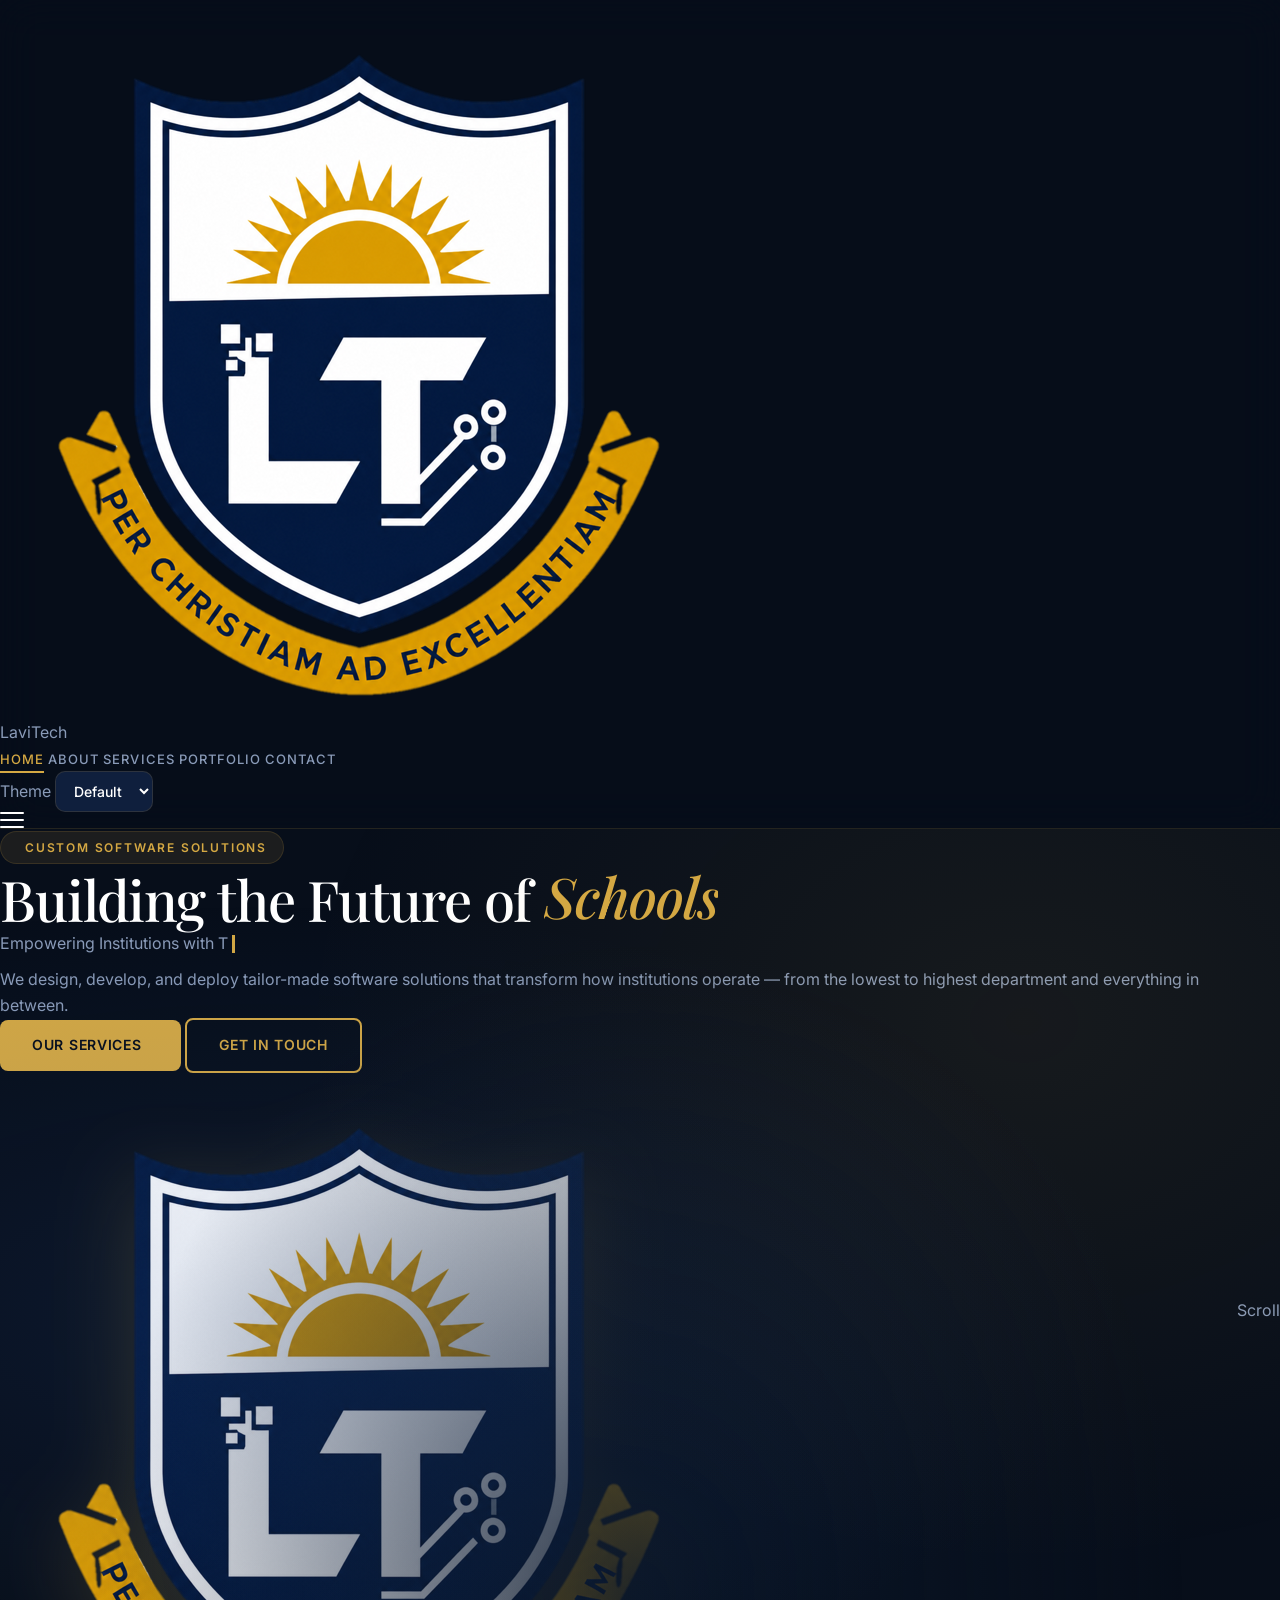
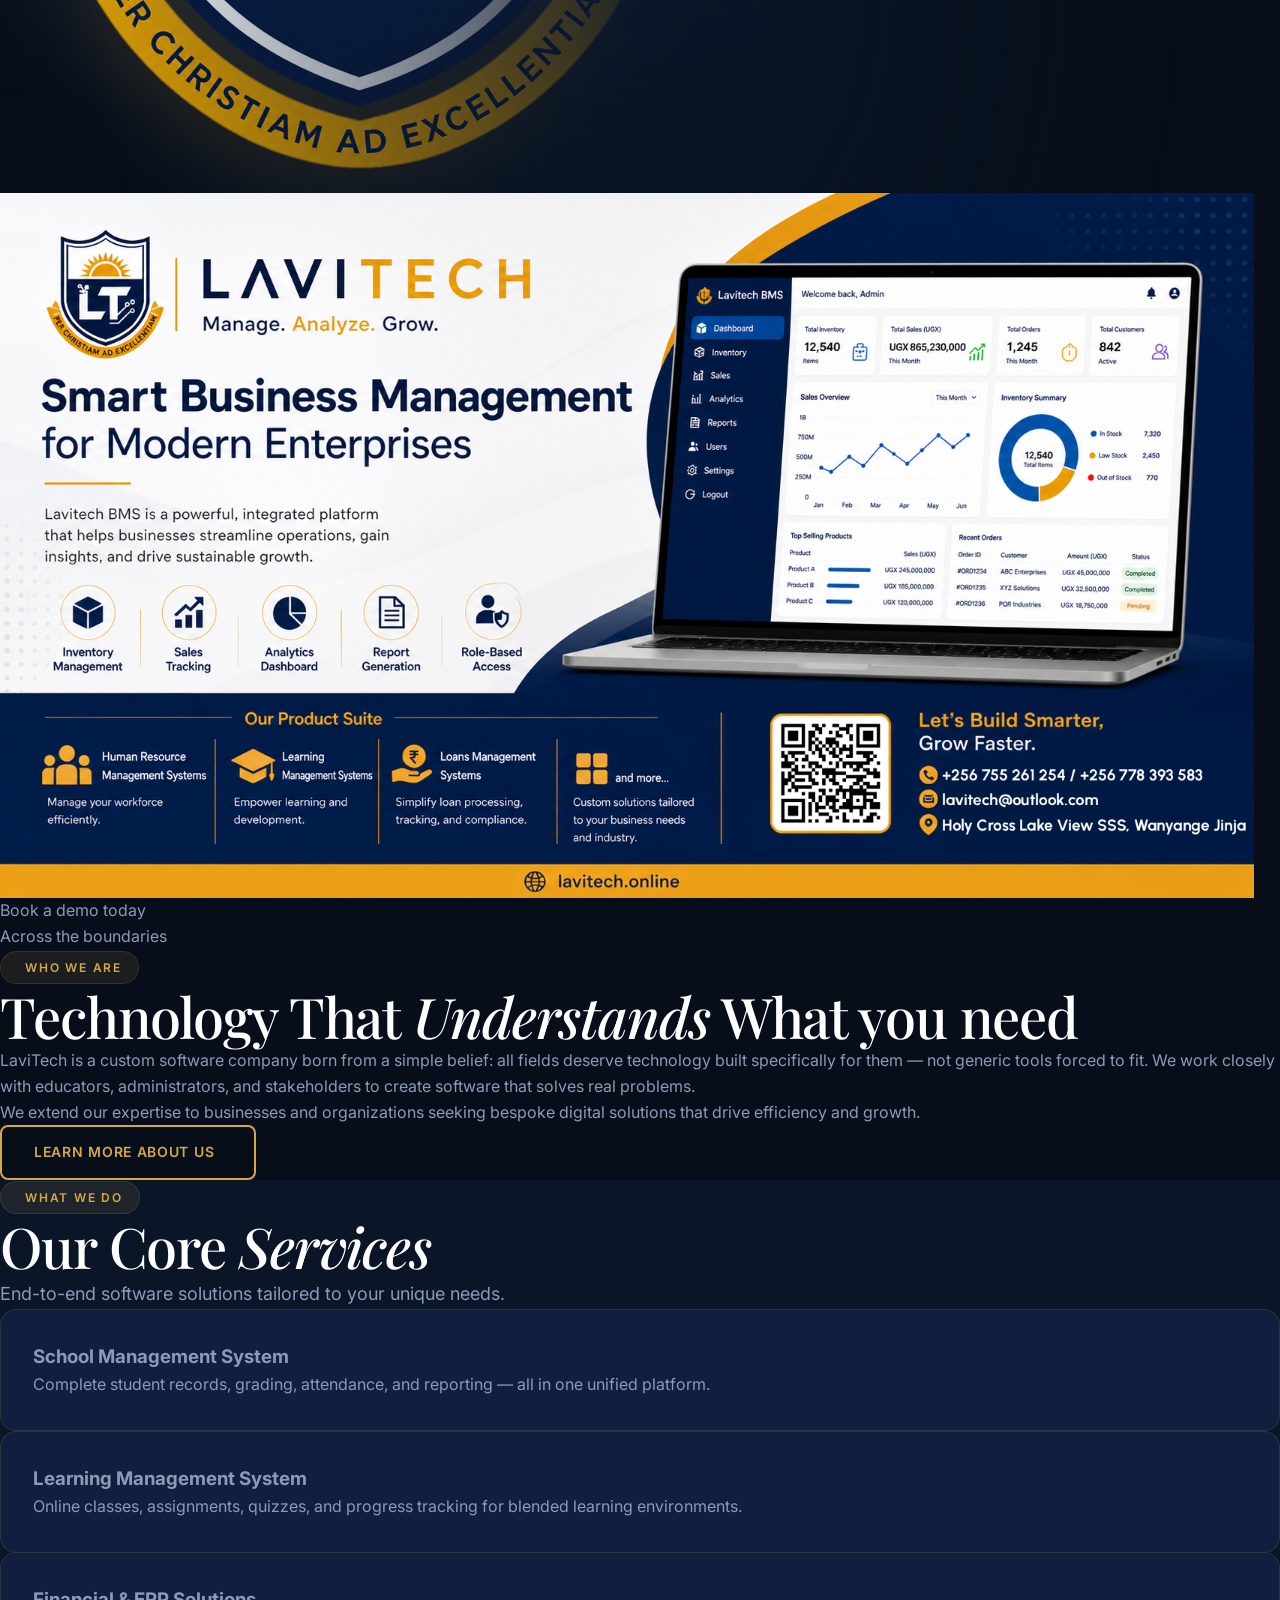
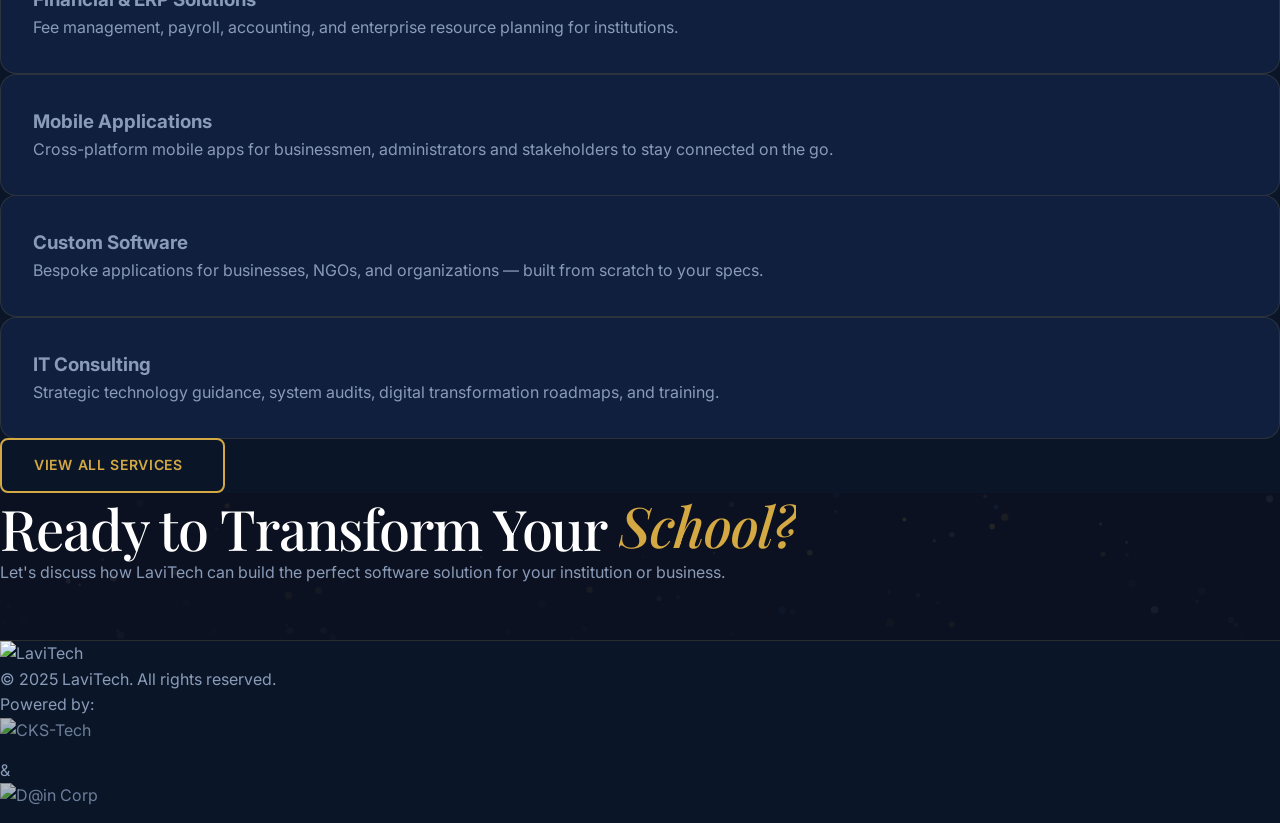
==== index.html @ 8f249d36 "Add files via upload" ====
<!DOCTYPE html>
<html lang="en">
<head>
  <meta charset="UTF-8">
  <meta name="viewport" content="width=device-width, initial-scale=1.0">
  <title>LaviTech — Custom Software for Schools & Beyond</title>
  <link rel="icon" href="res/logo.png">
  <link href="https://fonts.googleapis.com/css2?family=Inter:wght@300;400;500;600;700&family=Playfair+Display:ital,wght@0,400;0,500;0,600;1,400&display=swap" rel="stylesheet">
  <script src="https://cdn.tailwindcss.com"></script>
  <script src="https://code.iconify.design/3/3.1.0/iconify.min.js"></script>
  <!-- Link to your local stylesheet -->
  <link rel="stylesheet" href="css/style.css">

  <!-- ADDED: Styles for the 3D Word Swipe Animation -->
  <style>
    /* ... Existing User Styles ... */
    .word-box {
      display: inline-block;
      position: relative;
      height: 1.2em; 
      overflow: hidden;
      vertical-align: bottom;
      min-width: 160px; 
      text-align: left;
      transform-style: preserve-3d;
    }

    .word {
      display: inline-block;
      color: var(--accent-gold); 
      transform-origin: center bottom;
      font-style: italic;
    }

    .animate-out {
      animation: outAnim 0.6s cubic-bezier(0.4, 0, 0.2, 1) forwards;
    }

    .animate-in {
      animation: inAnim 0.6s cubic-bezier(0.4, 0, 0.2, 1) forwards;
    }

    @keyframes outAnim {
      0% { transform: rotateX(0deg) translateY(0); opacity: 1; }
      100% { transform: rotateX(90deg) translateY(-100%); opacity: 0; }
    }

    @keyframes inAnim {
      0% { transform: rotateX(-90deg) translateY(100%); opacity: 0; }
      100% { transform: rotateX(0deg) translateY(0); opacity: 1; }
    }

    /* NEW CTA Section Styles */
    .cta-section {
      position: relative;
      overflow: hidden;
      /* Deep background color to make particles pop */
      background-color: #0b1120; 
    }

    #cta-canvas {
      position: absolute;
      top: 0;
      left: 0;
      width: 100%;
      height: 100%;
      z-index: 1; /* Behind content */
      display: block;
    }

    /* Overlay to ensure text readability over particles */
    .cta-overlay {
      position: absolute;
      inset: 0;
      background: linear-gradient(to bottom, rgba(11,17,32,0.6), rgba(11,17,32,0.9));
      z-index: 2;
      pointer-events: none;
    }

    .cta-section .section-title,
    .cta-section p,
    .cta-section .btn-primary,
    .cta-section .btn-outline {
      position: relative;
      z-index: 10;
    }
  </style>
</head>
<body>

  <!-- NAVIGATION -->
  <nav class="nav-glass fixed top-0 left-0 right-0 z-50">
    <div class="max-w-7xl mx-auto px-6 h-20 flex items-center justify-between">
      <a href="index.html" class="flex items-center gap-3">
        <img src="res/logo.png" alt="LaviTech" class="h-12 w-12 object-contain">
        <span class="text-white font-semibold text-lg tracking-wide">LaviTech</span>
      </a>
      <div class="hidden md:flex items-center gap-8">
        <a href="index.html" class="nav-link">Home</a>
        <a href="about.html" class="nav-link">About</a>
        <a href="services.html" class="nav-link">Services</a>
        <a href="portfolio.html" class="nav-link">Portfolio</a>
        <a href="contact.html" class="nav-link">Contact</a>
      </div>
      <div class="hidden md:flex items-center gap-3 border-l border-[rgba(255,255,255,0.1)] pl-6">
        <label for="themeSelectorDesktop" class="text-[var(--text-secondary)] text-xs uppercase tracking-[0.24em]">Theme</label>
        <select id="themeSelectorDesktop" class="theme-selector">
          <option value="default">Default</option>
          <option value="light">Light</option>
          <option value="dark">Dark</option>
          <option value="neon">Neon</option>
        </select>
      </div>
      <div class="hamburger md:hidden">
        <span></span><span></span><span></span>
      </div>
    </div>
  </nav>
  <div id="quick-menu">
  <div class="menu-item" data-link="index.html"><span class="iconify" data-icon="lucide:home" data-width="18"></span> Home</div>
  <div class="menu-item" data-link="portfolio.html"><span class="iconify" data-icon="lucide:code" data-width="18"></span> Portfolio</div>
  <div class="menu-item" data-link="about.html"><span class="iconify" data-icon="lucide:users" data-width="18"></span> About</div>
  <div class="menu-item" data-link="contact.html"><span class="iconify" data-icon="lucide:mail" data-width="18"></span> Contact</div>
  <div class="menu-item" data-link="services.html"><span class="iconify" data-icon="lucide:wrench" data-width="18"></span> Services</div>
</div>
  <!-- MOBILE MENU -->
  <div class="mobile-menu">
    <a href="index.html" class="nav-link">Home</a>
    <a href="about.html" class="nav-link">About</a>
    <a href="services.html" class="nav-link">Services</a>
    <a href="portfolio.html" class="nav-link">Portfolio</a>
    <a href="contact.html" class="nav-link">Contact</a>
    <div class="px-6 py-4 border-t border-[rgba(255,255,255,0.1)]">
      <label class="block text-[var(--text-secondary)] text-xs uppercase tracking-[0.24em] mb-2">Theme</label>
      <select class="theme-selector">
        <option value="default">Default</option>
        <option value="light">Light</option>
        <option value="dark">Dark</option>
        <option value="neon">Neon</option>
      </select>
    </div>
  </div>

  <!-- HERO SECTION -->
  <section class="hero-section relative">
    <div class="hero-gradient"></div>
    <div class="particles-container absolute inset-0 z-[1]"></div>
    <!-- Parallax Shapes -->
    <div class="parallax-shape w-96 h-96 bg-blue-600 -top-20 -left-40" data-parallax="0.3" style="position:absolute;"></div>
    <div class="parallax-shape w-80 h-80 bg-yellow-600 bottom-10 right-0" data-parallax="-0.2" style="position:absolute;"></div>

    <div class="max-w-7xl mx-auto px-6 w-full relative z-10 pt-20">
      <div class="grid lg:grid-cols-2 gap-16 items-center">
        <!-- Text Side -->
        <div>
          <div class="section-tag mb-6 reveal">
            <span class="iconify" data-icon="lucide:sparkles" data-width="14"></span>
            Custom Software Solutions
          </div>
          
          <h1 class="section-title mb-6 reveal stagger-1">
            Building the Future of 
            <div class="word-box">
              <span id="dynamic-word" class="word">Schools</span>
            </div>
          </h1>
          
          <div class="text-xl md:text-2xl text-[var(--text-secondary)] mb-8 reveal stagger-2" style="min-height:36px;">
            <span data-typewriter="Empowering Institutions with Technology||Streamlining Administrative Processes||Innovating for Every Industry||Software That Works for You" data-speed="70" data-delete-speed="35" data-pause="2500"></span>
          </div>
          <p class="text-[var(--text-secondary)] mb-10 max-w-lg reveal stagger-3">
            We design, develop, and deploy tailor-made software solutions that transform how institutions operate — from the lowest to highest department and everything in between.
          </p>
          <div class="flex flex-wrap gap-4 reveal stagger-4">
            <a href="services.html" class="btn-primary">
              Our Services
              <span class="iconify" data-icon="lucide:arrow-right" data-width="16"></span>
            </a>
            <a href="contact.html" class="btn-outline">
              Get in Touch
            </a>
          </div>
        </div>
        <!-- 3D Logo Side -->
        <div class="flex justify-center reveal-scale stagger-3" style="perspective:1000px;">
          <img src="res/logo.png" alt="LaviTech Logo" class="logo-3d-float w-72 h-72 md:w-96 md:h-96 object-contain">
        </div>
      </div>
    </div>

    <!-- Scroll indicator -->
    <div class="absolute bottom-8 left-1/2 -translate-x-1/2 z-10 flex flex-col items-center gap-2 animate-bounce">
      <span class="text-xs text-[var(--text-muted)] uppercase tracking-widest">Scroll</span>
      <span class="iconify text-[var(--accent-gold)]" data-icon="lucide:chevron-down" data-width="20"></span>
    </div>
  </section>

  <!-- ABOUT SNIPPET -->
  <section class="py-24 md:py-32 relative overflow-hidden">
    <div class="max-w-7xl mx-auto px-6">
      <div class="grid lg:grid-cols-2 gap-16 items-center">
        <div class="reveal-left">
          <div class="relative rounded-2xl overflow-hidden">
            <img src="res/img1.png" alt="LaviTech Office" class="w-full h-80 md:h-[450px] object-cover" style="zoom: 75%;>
            <div class="absolute inset-0 bg-gradient-to-t from-[var(--bg-deep)] via-transparent to-transparent"></div>
            <div class="absolute bottom-6 left-6 right-6">
              <div class="flex items-center gap-4">
                <div class="w-12 h-12 rounded-full bg-[var(--accent-gold)] flex items-center justify-center">
                  <span class="iconify text-[var(--bg-deep)]" data-icon="lucide:play" data-width="20"></span>
                </div>
                <div>
                  <p class="text-white font-medium text-sm">Book a demo today</p>
                  <p class="text-[var(--text-muted)] text-xs">Across the boundaries</p>
                </div>
              </div>
            </div>
          </div>
        </div>
        <div class="reveal-right">
          <div class="section-tag mb-4">
            <span class="iconify" data-icon="lucide:info" data-width="14"></span>
            Who We Are
          </div>
          <h2 class="section-title mb-6">Technology That <span class="text-[var(--accent-gold)]" style="font-style:italic;">Understands</span> What you need</h2>
          <p class="text-[var(--text-secondary)] mb-6 leading-relaxed">
            LaviTech is a custom software company born from a simple belief: all fields deserve technology built specifically for them — not generic tools forced to fit. We work closely with educators, administrators, and stakeholders to create software that solves real problems.
          </p>
          <p class="text-[var(--text-secondary)] mb-8 leading-relaxed">
            We extend our expertise to businesses and organizations seeking bespoke digital solutions that drive efficiency and growth.
          </p>
          <a href="about.html" class="btn-outline text-sm">
            Learn More About Us
            <span class="iconify" data-icon="lucide:arrow-right" data-width="14"></span>
          </a>
        </div>
      </div>
    </div>
  </section>

  <!-- SERVICES OVERVIEW -->
  <section class="py-24 md:py-32 relative" style="background: var(--bg-primary);">
    <div class="max-w-7xl mx-auto px-6">
      <div class="text-center mb-16">
        <div class="section-tag mx-auto mb-4 reveal">
          <span class="iconify" data-icon="lucide:layers" data-width="14"></span>
          What We Do
        </div>
        <h2 class="section-title mb-4 reveal stagger-1">Our Core <span class="text-[var(--accent-gold)]" style="font-style:italic;">Services</span></h2>
        <p class="section-subtitle mx-auto reveal stagger-2">End-to-end software solutions tailored to your unique needs.</p>
      </div>

      <div class="grid md:grid-cols-2 lg:grid-cols-3 gap-6">
        <!-- Service 1 -->
        <div class="tilt-card card-base reveal stagger-1">
          <div class="tilt-inner">
            <div class="w-14 h-14 rounded-xl bg-[rgba(212,168,67,0.1)] flex items-center justify-center mb-5">
              <span class="iconify text-[var(--accent-gold)]" data-icon="lucide:school" data-width="28"></span>
            </div>
            <h3 class="text-white text-xl font-medium mb-3">School Management System</h3>
            <p class="text-sm text-[var(--text-secondary)] leading-relaxed">Complete student records, grading, attendance, and reporting — all in one unified platform.</p>
          </div>
        </div>
        <!-- Service 2 -->
        <div class="tilt-card card-base reveal stagger-2">
          <div class="tilt-inner">
            <div class="w-14 h-14 rounded-xl bg-[rgba(42,82,152,0.2)] flex items-center justify-center mb-5">
              <span class="iconify text-[var(--accent-blue-light)]" data-icon="lucide:book-open" data-width="28"></span>
            </div>
            <h3 class="text-white text-xl font-medium mb-3">Learning Management System</h3>
            <p class="text-sm text-[var(--text-secondary)] leading-relaxed">Online classes, assignments, quizzes, and progress tracking for blended learning environments.</p>
          </div>
        </div>
        <!-- Service 3 -->
        <div class="tilt-card card-base reveal stagger-3">
          <div class="tilt-inner">
            <div class="w-14 h-14 rounded-xl bg-[rgba(212,168,67,0.1)] flex items-center justify-center mb-5">
              <span class="iconify text-[var(--accent-gold)]" data-icon="lucide:wallet" data-width="28"></span>
            </div>
            <h3 class="text-white text-xl font-medium mb-3">Financial & ERP Solutions</h3>
            <p class="text-sm text-[var(--text-secondary)] leading-relaxed">Fee management, payroll, accounting, and enterprise resource planning for institutions.</p>
          </div>
        </div>
        <!-- Service 4 -->
        <div class="tilt-card card-base reveal stagger-4">
          <div class="tilt-inner">
            <div class="w-14 h-14 rounded-xl bg-[rgba(42,82,152,0.2)] flex items-center justify-center mb-5">
              <span class="iconify text-[var(--accent-blue-light)]" data-icon="lucide:smartphone" data-width="28"></span>
            </div>
            <h3 class="text-white text-xl font-medium mb-3">Mobile Applications</h3>
            <p class="text-sm text-[var(--text-secondary)] leading-relaxed">Cross-platform mobile apps for businessmen, administrators and stakeholders to stay connected on the go.</p>
          </div>
        </div>
        <!-- Service 5 -->
        <div class="tilt-card card-base reveal stagger-5">
          <div class="tilt-inner">
            <div class="w-14 h-14 rounded-xl bg-[rgba(212,168,67,0.1)] flex items-center justify-center mb-5">
              <span class="iconify text-[var(--accent-gold)]" data-icon="lucide:code-2" data-width="28"></span>
            </div>
            <h3 class="text-white text-xl font-medium mb-3">Custom Software</h3>
            <p class="text-sm text-[var(--text-secondary)] leading-relaxed">Bespoke applications for businesses, NGOs, and organizations — built from scratch to your specs.</p>
          </div>
        </div>
        <!-- Service 6 -->
        <div class="tilt-card card-base reveal stagger-6">
          <div class="tilt-inner">
            <div class="w-14 h-14 rounded-xl bg-[rgba(42,82,152,0.2)] flex items-center justify-center mb-5">
              <span class="iconify text-[var(--accent-blue-light)]" data-icon="lucide:headphones" data-width="28"></span>
            </div>
            <h3 class="text-white text-xl font-medium mb-3">IT Consulting</h3>
            <p class="text-sm text-[var(--text-secondary)] leading-relaxed">Strategic technology guidance, system audits, digital transformation roadmaps, and training.</p>
          </div>
        </div>
      </div>

      <div class="text-center mt-12 reveal">
        <a href="services.html" class="btn-outline">
          View All Services
          <span class="iconify" data-icon="lucide:arrow-right" data-width="16"></span>
        </a>
      </div>
    </div>
  </section>

  <!-- TESTIMONIALS -->
  <!--
  <section class="py-24 md:py-32 relative" style="background: var(--bg-primary);">
    <div class="max-w-7xl mx-auto px-6">
      <div class="text-center mb-16">
        <div class="section-tag mx-auto mb-4 reveal">
          <span class="iconify" data-icon="lucide:message-circle" data-width="14"></span>
          Testimonials
        </div>
        <h2 class="section-title reveal stagger-1">What Our Clients <span class="text-[var(--accent-gold)]" style="font-style:italic;">Say</span></h2>
      </div>

      <div class="grid md:grid-cols-3 gap-6">
        <div class="tilt-card card-base reveal stagger-1">
          <div class="tilt-inner">
            <div class="flex gap-1 mb-4">
              <span class="iconify text-[var(--accent-gold)]" data-icon="lucide:star" data-width="16"></span>
              <span class="iconify text-[var(--accent-gold)]" data-icon="lucide:star" data-width="16"></span>
              <span class="iconify text-[var(--accent-gold)]" data-icon="lucide:star" data-width="16"></span>
              <span class="iconify text-[var(--accent-gold)]" data-icon="lucide:star" data-width="16"></span>
              <span class="iconify text-[var(--accent-gold)]" data-icon="lucide:star" data-width="16"></span>
            </div>
            <p class="text-[var(--text-secondary)] text-sm leading-relaxed mb-6">"LaviTech transformed how we manage our 3,000 students. The system is intuitive, fast, and our staff adopted it within a week. Truly game-changing."</p>
            <div class="flex items-center gap-3">
              <img src="https://picsum.photos/seed/testimonial1/80/80" alt="" class="w-10 h-10 rounded-full object-cover">
              <div>
                <p class="text-white text-sm font-medium">Dr. Emily Appiah</p>
                <p class="text-[var(--text-muted)] text-xs">Principal, Greenfield Academy</p>
              </div>
            </div>
          </div>
        </div>

        <div class="tilt-card card-base reveal stagger-2">
          <div class="tilt-inner">
            <div class="flex gap-1 mb-4">
              <span class="iconify text-[var(--accent-gold)]" data-icon="lucide:star" data-width="16"></span>
              <span class="iconify text-[var(--accent-gold)]" data-icon="lucide:star" data-width="16"></span>
              <span class="iconify text-[var(--accent-gold)]" data-icon="lucide:star" data-width="16"></span>
              <span class="iconify text-[var(--accent-gold)]" data-icon="lucide:star" data-width="16"></span>
              <span class="iconify text-[var(--accent-gold)]" data-icon="lucide:star" data-width="16"></span>
            </div>
            <p class="text-[var(--text-secondary)] text-sm leading-relaxed mb-6">"The mobile app they built for parents has reduced our office walk-ins by 60%. Fee payments, reports, and communication — all from a phone."</p>
            <div class="flex items-center gap-3">
              <img src="https://picsum.photos/seed/testimonial2/80/80" alt="" class="w-10 h-10 rounded-full object-cover">
              <div>
                <p class="text-white text-sm font-medium">Mr. Kwame Boateng</p>
                <p class="text-[var(--text-muted)] text-xs">Director, Sunrise Schools</p>
              </div>
            </div>
          </div>
        </div>

        <div class="tilt-card card-base reveal stagger-3">
          <div class="tilt-inner">
            <div class="flex gap-1 mb-4">
              <span class="iconify text-[var(--accent-gold)]" data-icon="lucide:star" data-width="16"></span>
              <span class="iconify text-[var(--accent-gold)]" data-icon="lucide:star" data-width="16"></span>
              <span class="iconify text-[var(--accent-gold)]" data-icon="lucide:star" data-width="16"></span>
              <span class="iconify text-[var(--accent-gold)]" data-icon="lucide:star" data-width="16"></span>
              <span class="iconify text-[var(--accent-gold)]" data-icon="lucide:star" data-width="16"></span>
            </div>
            <p class="text-[var(--text-secondary)] text-sm leading-relaxed mb-6">"We needed a custom ERP for our chain of schools. LaviTech delivered on time, on budget, and the support after launch has been exceptional."</p>
            <div class="flex items-center gap-3">
              <img src="https://picsum.photos/seed/testimonial3/80/80" alt="" class="w-10 h-10 rounded-full object-cover">
              <div>
                <p class="text-white text-sm font-medium">Mrs. Abena Osei</p>
                <p class="text-[var(--text-muted)] text-xs">CEO, Heritage Education Group</p>
              </div>
            </div>
          </div>
        </div>
      </div>
    </div>
  </section>
  -->

  <!-- CTA SECTION: UPDATED WITH PARTICLE ANIMATION -->
  <section class="py-24 md:py-32 relative overflow-hidden cta-section">
    <!-- Canvas for Particle Animation -->
    <canvas id="cta-canvas"></canvas>
    <!-- Dark overlay for better text readability -->
    <div class="cta-overlay"></div>

    <div class="max-w-4xl mx-auto px-6 text-center relative z-10">
      <h2 class="section-title text-white mb-6 reveal">Ready to Transform Your 
        <span class="word-box inline-block ml-2">
          <span id="dynamic-word-cta" class="word">School?</span>
        </span>
      </h2>
      <p class="text-lg text-white/80 mb-10 max-w-2xl mx-auto reveal stagger-1">Let's discuss how LaviTech can build the perfect software solution for your institution or business.</p>
      <div class="flex flex-wrap justify-center gap-4 reveal stagger-2">
        <a href="contact.html" class="btn-primary bg-[var(--accent-gold)] text-[var(--bg-deep)] hover:bg-[#e6bd61] transition-colors">
          Start a Project
          <span class="iconify" data-icon="lucide:arrow-right" data-width="16"></span>
        </a>
        <a href="portfolio.html" class="btn-outline border-white text-white hover:bg-white hover:text-[var(--bg-deep)] transition-colors">
          View Portfolio
        </a>
      </div>
    </div>
  </section>

  <!-- FOOTER -->
  <footer class="site-footer py-12">
    <div class="max-w-7xl mx-auto px-6">
      <div class="flex flex-col md:flex-row items-center justify-between gap-6">
        <div class="flex items-center gap-3">
          <img src="https://z-cdn-media.chatglm.cn/files/9029702b-c927-4c48-9376-8bdad121d966.png?auth_key=1877895135-c94da010b8a84ee49d18d6f2d64744d9-0-881f1f0a33c6cf48a7242c39f0225626" alt="LaviTech" class="h-8 w-8 object-contain">
          <span class="text-white text-sm">© 2025 LaviTech. All rights reserved.</span>
        </div>
        <div class="flex items-center gap-3">
          <span class="text-[var(--text-muted)] text-xs uppercase tracking-widest">Powered by:</span>
          <img src="https://z-cdn-media.chatglm.cn/files/a350db93-f9d4-41fc-a2a7-0d4c314ed376.png?auth_key=1877895135-d2fbfb4387914b7eb0d17e6d24f3a646-0-c90681297267a85a55196c3c5141895e" alt="CKS-Tech" class="powered-logo h-8">
          <span class="text-[var(--text-muted)]">&</span>
          <img src="https://z-cdn-media.chatglm.cn/files/6dd93892-dfa5-4820-abb8-b9864932c148.png?auth_key=1877895135-7a87295d19b7455c829c4d2890f780ac-0-6464629db196fef3a02fcf6c93779f34" alt="D@in Corp" class="powered-logo h-8">
        </div>
      </div>
    </div>
  </footer>

  <script src="js/main.js"></script>

  <!-- UPDATED: Script for Animations -->
  <script>
    // 1. 3D Word Swipe Animation Logic (Preserved)
    const words = ["Schools", "Businesses", "Hospitals", "NGOs", "Institutions"];
    const ctaWords = ["School?", "Business?", "Hospital?", "NGO?", "Organization?"];
    let index = 0;
    let ctaIndex = 0;
    const wordEl = document.getElementById("dynamic-word");
    const ctaWordEl = document.getElementById("dynamic-word-cta");

    function animateWord(element, text) {
      element.classList.add("animate-out");

      setTimeout(() => {
        element.textContent = text;
        element.classList.remove("animate-out");
        element.classList.add("animate-in");

        setTimeout(() => {
          element.classList.remove("animate-in");
        }, 600);
      }, 600);
    }

    function changeWord() {
      index = (index + 1) % words.length;
      ctaIndex = (ctaIndex + 1) % ctaWords.length;
      if(wordEl) animateWord(wordEl, words[index]);
      if (ctaWordEl) animateWord(ctaWordEl, ctaWords[ctaIndex]);
    }

    setInterval(changeWord, 2500);

    // 2. NEW: Responsive Particle Animation System (Canvas)
    document.addEventListener("DOMContentLoaded", () => {
      const canvas = document.getElementById('cta-canvas');
      if (!canvas) return;

      const ctx = canvas.getContext('2d');
      let particles = [];
      let width, height;

      // Colors matching LaviTech branding
      const colors = [
        'rgba(212, 168, 67, 0.6)',  // Gold
        'rgba(42, 82, 152, 0.6)',   // Blue
        'rgba(255, 255, 255, 0.4)'  // White
      ];

      // Resize handling
      function resize() {
        width = canvas.width = canvas.offsetWidth;
        height = canvas.height = canvas.offsetHeight;
      }
      
      window.addEventListener('resize', resize);
      resize();

      // Particle Class
      class Particle {
        constructor() {
          this.reset(true);
        }

        reset(initial = false) {
          // Spawn at bottom if not initial, or anywhere if initial
          this.x = Math.random() * width;
          this.y = initial ? Math.random() * height : height + 10;
          
          // Physics
          this.vx = (Math.random() - 0.5) * 1.5; // Drift left/right
          this.vy = -(Math.random() * 2 + 0.5);   // Move upwards
          
          // Appearance
          this.size = Math.random() * 3 + 1;
          this.color = colors[Math.floor(Math.random() * colors.length)];
          this.alpha = 0;
          this.targetAlpha = Math.random() * 0.5 + 0.3;
          this.fadeState = 'in'; // in, sustain, out
          
          // Life cycle
          this.life = Math.random() * 100 + 100;
        }

        update() {
          // Move
          this.x += this.vx;
          this.y += this.vy;

          // Fade Logic
          if (this.fadeState === 'in') {
            this.alpha += 0.02;
            if (this.alpha >= this.targetAlpha) this.fadeState = 'sustain';
          } else if (this.fadeState === 'sustain') {
            // Simple fade out when near top
            if (this.y < height * 0.2) this.fadeState = 'out';
            this.life--;
            if(this.life <= 0) this.fadeState = 'out';
          } else if (this.fadeState === 'out') {
            this.alpha -= 0.02;
            if (this.alpha <= 0) this.reset();
          }

          // Reset if off screen top
          if (this.y < -10) this.reset();
        }

        draw() {
          ctx.globalAlpha = this.alpha;
          ctx.fillStyle = this.color;
          ctx.beginPath();
          ctx.arc(this.x, this.y, this.size, 0, Math.PI * 2);
          ctx.fill();
          ctx.globalAlpha = 1;
        }
      }

      // Initialize Particles
      const particleCount = window.innerWidth < 768 ? 40 : 80;
      for (let i = 0; i < particleCount; i++) {
        particles.push(new Particle());
      }

      // Animation Loop
      function animate() {
        ctx.clearRect(0, 0, width, height);
        particles.forEach(p => {
          p.update();
          p.draw();
        });
        requestAnimationFrame(animate);
      }

      animate();
      
      // Interaction: Slight repulsion on mouse move
      canvas.addEventListener('mousemove', (e) => {
        const rect = canvas.getBoundingClientRect();
        const mouseX = e.clientX - rect.left;
        const mouseY = e.clientY - rect.top;

        particles.forEach(p => {
          const dx = p.x - mouseX;
          const dy = p.y - mouseY;
          const dist = Math.sqrt(dx*dx + dy*dy);
          if (dist < 100) {
            const force = (100 - dist) / 100;
            p.x += (dx / dist) * force * 5;
            p.y += (dy / dist) * force * 5;
          }
        });
      });
    });
    const menu = document.getElementById("quick-menu");

document.addEventListener("contextmenu", (e) => {
  e.preventDefault();

  // Prevent menu going off-screen
  const x = Math.min(e.pageX, window.innerWidth - 200);
  const y = Math.min(e.pageY, window.innerHeight - 200);

  menu.style.left = x + "px";
  menu.style.top = y + "px";
  menu.style.display = "block";
});

document.addEventListener("click", () => {
  menu.style.display = "none";
});

// Navigation logic
document.querySelectorAll(".menu-item").forEach(item => {
  item.addEventListener("click", () => {
    const link = item.getAttribute("data-link");
    window.location.href = link;
  });
});
  </script>
  
</body>
</html>
---- css/style.css ----
/* ============================================
   LaviTech — Shared Styles
   ============================================ */

/* --- Custom Properties --- */
:root {
  --bg-deep: #070e1a;
  --bg-primary: #0a1628;
  --bg-card: #0f1f3d;
  --bg-card-hover: #142850;
  --accent-gold: #d4a843;
  --accent-gold-light: #f0d078;
  --accent-blue: #2a5298;
  --accent-blue-light: #3a6bc5;
  --text-primary: #ffffff;
  --text-secondary: #8a9bb8;
  --text-muted: #5a6a82;
  --border-subtle: rgba(212, 168, 67, 0.15);
  --border-glow: rgba(212, 168, 67, 0.4);
  --font-sans: 'Inter', sans-serif;
  --font-serif: 'Playfair Display', serif;
  --transition-smooth: all 0.4s cubic-bezier(0.25, 0.46, 0.45, 0.94);
}

/* --- Theme Variants --- */
body.theme-light {
  --bg-deep: #f7f8fb;
  --bg-primary: #ffffff;
  --bg-card: #f2f5fb;
  --bg-card-hover: #e4ecf8;
  --accent-gold: #b58f3d;
  --accent-gold-light: #f1d58b;
  --accent-blue: #1b4f8c;
  --accent-blue-light: #3f79c6;
  --text-primary: #111827;
  --text-secondary: #475569;
  --text-muted: #64748b;
  --border-subtle: rgba(79, 70, 229, 0.12);
  --border-glow: rgba(79, 70, 229, 0.3);
}

body.theme-dark {
  --bg-deep: #050812;
  --bg-primary: #070d1e;
  --bg-card: #0d1733;
  --bg-card-hover: #14244e;
  --accent-gold: #d4a843;
  --accent-gold-light: #f7d57e;
  --accent-blue: #4d7ffa;
  --accent-blue-light: #7aa1ff;
  --text-primary: #eef2ff;
  --text-secondary: #a5b4fc;
  --text-muted: #c7d2fe;
  --border-subtle: rgba(77, 93, 240, 0.16);
  --border-glow: rgba(102, 126, 234, 0.35);
}

body.theme-neon {
  --bg-deep: #04070f;
  --bg-primary: #060f1d;
  --bg-card: rgba(11, 26, 56, 0.95);
  --bg-card-hover: rgba(20, 40, 88, 0.95);
  --accent-gold: #f0c94f;
  --accent-gold-light: #ffe79c;
  --accent-blue: #3de0ff;
  --accent-blue-light: #78d6ff;
  --text-primary: #f5faff;
  --text-secondary: #9ad9ff;
  --text-muted: #83c8ff;
  --border-subtle: rgba(61, 224, 255, 0.18);
  --border-glow: rgba(61, 224, 255, 0.4);
}

body.theme-neon::before {
  content: '';
  position: fixed;
  inset: 0;
  z-index: -1;
  pointer-events: none;
  background:
    radial-gradient(circle at 20% 20%, rgba(61, 224, 255, 0.18), transparent 18%),
    radial-gradient(circle at 80% 15%, rgba(245, 130, 255, 0.14), transparent 18%),
    radial-gradient(circle at 50% 80%, rgba(253, 255, 107, 0.12), transparent 24%);
  animation: neonLights 12s ease-in-out infinite;
}

@keyframes neonLights {
  0%, 100% { background-position: 0% 0%, 100% 15%, 50% 80%; }
  50% { background-position: 10% 10%, 90% 20%, 55% 75%; }
}

.theme-neon .hero-gradient {
  background:
    radial-gradient(circle at 20% 25%, rgba(61, 224, 255, 0.2), transparent 18%),
    radial-gradient(circle at 80% 15%, rgba(245, 130, 255, 0.18), transparent 18%),
    radial-gradient(circle at 50% 75%, rgba(255, 255, 107, 0.12), transparent 20%),
    linear-gradient(180deg, rgba(4, 7, 15, 0.95), rgba(6, 15, 29, 0.98));
  animation: neonPulse 8s ease-in-out infinite alternate;
}

@keyframes neonPulse {
  from { transform: scale(1); }
  to { transform: scale(1.02); }
}

/* --- Base Reset --- */
*, *::before, *::after { box-sizing: border-box; margin: 0; padding: 0; }
html { scroll-behavior: smooth; }
body {
  font-family: var(--font-sans);
  background: var(--bg-deep);
  color: var(--text-secondary);
  line-height: 1.6;
  overflow-x: hidden;
  -webkit-font-smoothing: antialiased;
}
a { text-decoration: none; color: inherit; }
img { max-width: 100%; display: block; }

/* --- Image Protection --- */
.image-container {
  position: relative;
}
.image-overlay {
  position: absolute;
  top: 0;
  left: 0;
  width: 100%;
  height: 100%;
  background: transparent;
  z-index: 10;
  cursor: default;
  border-radius: inherit;
}
ul { list-style: none; }

/* --- Scrollbar --- */
::-webkit-scrollbar { width: 8px; }
::-webkit-scrollbar-track { background: var(--bg-deep); }
::-webkit-scrollbar-thumb { background: var(--accent-blue); border-radius: 4px; }
::-webkit-scrollbar-thumb:hover { background: var(--accent-gold); }

/* --- Selection --- */
::selection { background: var(--accent-gold); color: var(--bg-deep); }

/* --- Navigation --- */
.nav-glass {
  background: rgba(7, 14, 26, 0.7);
  backdrop-filter: blur(20px);
  -webkit-backdrop-filter: blur(20px);
  border-bottom: 1px solid var(--border-subtle);
  transition: var(--transition-smooth);
}
.nav-glass.scrolled {
  background: rgba(7, 14, 26, 0.95);
  box-shadow: 0 4px 30px rgba(0, 0, 0, 0.3);
}
.nav-link {
  position: relative;
  font-size: 13px;
  font-weight: 500;
  letter-spacing: 0.08em;
  text-transform: uppercase;
  color: var(--text-secondary);
  transition: color 0.3s;
  padding: 4px 0;
}
.nav-link::after {
  content: '';
  position: absolute;
  bottom: -2px;
  left: 0;
  width: 0;
  height: 2px;
  background: var(--accent-gold);
  transition: width 0.3s ease;
}
.nav-link:hover, .nav-link.active { color: var(--accent-gold); }
.nav-link:hover::after, .nav-link.active::after { width: 100%; }

.theme-switcher {
  position: relative;
}

.theme-switcher-button {
  display: inline-flex;
  align-items: center;
  gap: 0.5rem;
  min-width: 140px;
  padding: 0.75rem 1rem;
  background: rgba(255, 255, 255, 0.06);
  color: var(--text-primary);
  border: 1px solid rgba(212, 168, 67, 0.15);
  border-radius: 9999px;
  font-size: 11px;
  font-weight: 600;
  letter-spacing: 0.14em;
  text-transform: uppercase;
  transition: var(--transition-smooth);
  backdrop-filter: blur(10px);
}

.theme-switcher-button:hover,
.theme-switcher-button.active {
  background: rgba(255, 255, 255, 0.12);
  box-shadow: 0 20px 40px rgba(0, 0, 0, 0.18);
}

.theme-dropdown {
  position: absolute;
  right: 0;
  top: calc(100% + 0.75rem);
  width: 14rem;
  padding: 0.5rem 0;
  border-radius: 1.25rem;
  background: rgba(7, 14, 26, 0.96);
  border: 1px solid rgba(255, 255, 255, 0.08);
  box-shadow: 0 25px 55px rgba(0, 0, 0, 0.2);
  backdrop-filter: blur(20px);
  z-index: 40;
}

.theme-dropdown.hidden {
  display: none;
}

.theme-option {
  width: 100%;
  padding: 0.85rem 1rem;
  color: var(--text-primary);
  background: transparent;
  border: none;
  text-align: left;
  font-size: 0.88rem;
  letter-spacing: 0.04em;
  transition: background 0.2s ease, color 0.2s ease;
  cursor: pointer;
}

.theme-option:hover,
.theme-option.active {
  background: rgba(212, 168, 67, 0.12);
  color: var(--accent-gold);
}

.theme-switcher-mobile .theme-dropdown {
  position: relative;
  right: auto;
  top: 0.75rem;
  width: 100%;
}

.theme-switcher-mobile .theme-switcher-button {
  width: 100%;
  justify-content: space-between;
}

/* --- Hero Sections --- */
.hero-section {
  min-height: 100vh;
  display: flex;
  align-items: center;
  position: relative;
  overflow: hidden;
  perspective: 1200px;
}
.hero-gradient {
  position: absolute;
  inset: 0;
  background:
    radial-gradient(ellipse at 20% 50%, rgba(42, 82, 152, 0.15) 0%, transparent 60%),
    radial-gradient(ellipse at 80% 20%, rgba(212, 168, 67, 0.08) 0%, transparent 50%),
    radial-gradient(ellipse at 50% 80%, rgba(10, 22, 40, 0.9) 0%, transparent 60%);
  z-index: 1;
}

/* --- 3D Floating Logo --- */
.logo-3d-float {
  animation: logoFloat 6s ease-in-out infinite;
  transform-style: preserve-3d;
  filter: drop-shadow(0 20px 40px rgba(212, 168, 67, 0.2));
}
@keyframes logoFloat {
  0%, 100% { transform: translateY(0) rotateY(0deg) rotateX(0deg); }
  25% { transform: translateY(-15px) rotateY(5deg) rotateX(3deg); }
  50% { transform: translateY(-8px) rotateY(-3deg) rotateX(-2deg); }
  75% { transform: translateY(-20px) rotateY(4deg) rotateX(2deg); }
}

/* --- Typewriting --- */
.typewriter-cursor {
  display: inline-block;
  width: 3px;
  height: 1.1em;
  background: var(--accent-gold);
  margin-left: 4px;
  vertical-align: text-bottom;
  animation: cursorBlink 0.8s infinite;
}
@keyframes cursorBlink {
  0%, 100% { opacity: 1; }
  50% { opacity: 0; }
}

/* --- 3D Card Tilt --- */
.tilt-card {
  transform-style: preserve-3d;
  transition: transform 0.15s ease-out, box-shadow 0.3s ease;
  will-change: transform;
}
.tilt-card:hover {
  box-shadow: 0 20px 60px rgba(0, 0, 0, 0.4), 0 0 30px rgba(212, 168, 67, 0.1);
}
.tilt-card .tilt-inner {
  transform: translateZ(30px);
  transition: transform 0.15s ease-out;
}

/* --- 3D Flip Card --- */
.flip-card { perspective: 1000px; cursor: pointer; }
.flip-card-inner {
  position: relative;
  width: 100%;
  height: 100%;
  transition: transform 0.8s cubic-bezier(0.4, 0, 0.2, 1);
  transform-style: preserve-3d;
}
.flip-card.flipped .flip-card-inner { transform: rotateY(180deg); }
.flip-card-front, .flip-card-back {
  position: absolute;
  inset: 0;
  backface-visibility: hidden;
  -webkit-backface-visibility: hidden;
  border-radius: 16px;
  overflow: hidden;
}
.flip-card-back { transform: rotateY(180deg); }

/* --- Scroll Reveal --- */
.reveal {
  opacity: 0;
  transform: translateY(60px);
  transition: opacity 0.8s ease, transform 0.8s ease;
}
.reveal.revealed {
  opacity: 1;
  transform: translateY(0);
}
.reveal-left {
  opacity: 0;
  transform: translateX(-80px);
  transition: opacity 0.8s ease, transform 0.8s ease;
}
.reveal-left.revealed {
  opacity: 1;
  transform: translateX(0);
}
.reveal-right {
  opacity: 0;
  transform: translateX(80px);
  transition: opacity 0.8s ease, transform 0.8s ease;
}
.reveal-right.revealed {
  opacity: 1;
  transform: translateX(0);
}
.reveal-scale {
  opacity: 0;
  transform: scale(0.8);
  transition: opacity 0.8s ease, transform 0.8s ease;
}
.reveal-scale.revealed {
  opacity: 1;
  transform: scale(1);
}
/* Stagger delay classes */
.stagger-1 { transition-delay: 0.1s; }
.stagger-2 { transition-delay: 0.2s; }
.stagger-3 { transition-delay: 0.3s; }
.stagger-4 { transition-delay: 0.4s; }
.stagger-5 { transition-delay: 0.5s; }
.stagger-6 { transition-delay: 0.6s; }
.stagger-7 { transition-delay: 0.7s; }
.stagger-8 { transition-delay: 0.8s; }

/* --- Floating Particles --- */
.particle {
  position: absolute;
  border-radius: 50%;
  pointer-events: none;
  opacity: 0;
  animation: particleFloat linear infinite;
}
@keyframes particleFloat {
  0% { opacity: 0; transform: translateY(0) scale(0); }
  10% { opacity: 0.6; }
  90% { opacity: 0.6; }
  100% { opacity: 0; transform: translateY(-100vh) scale(1); }
}

/* --- Rotating Border --- */
.rotating-border {
  position: relative;
  border-radius: 16px;
  overflow: hidden;
}
.rotating-border::before {
  content: '';
  position: absolute;
  inset: -2px;
  background: conic-gradient(from 0deg, transparent, var(--accent-gold), transparent, var(--accent-blue), transparent);
  border-radius: 18px;
  animation: rotateBorder 4s linear infinite;
  z-index: -1;
}
.rotating-border::after {
  content: '';
  position: absolute;
  inset: 2px;
  background: var(--bg-card);
  border-radius: 14px;
  z-index: -1;
}
@keyframes rotateBorder {
  to { transform: rotate(360deg); }
}

/* --- Gradient Animation --- */
.gradient-animate {
  background-size: 200% 200%;
  animation: gradientShift 8s ease infinite;
}
@keyframes gradientShift {
  0%, 100% { background-position: 0% 50%; }
  50% { background-position: 100% 50%; }
}

/* --- Button Styles --- */
.btn-primary {
  display: inline-flex;
  align-items: center;
  gap: 8px;
  padding: 14px 32px;
  background: var(--accent-gold);
  color: var(--bg-deep);
  font-weight: 600;
  font-size: 14px;
  letter-spacing: 0.05em;
  text-transform: uppercase;
  border: none;
  border-radius: 8px;
  cursor: pointer;
  transition: var(--transition-smooth);
  transform-style: preserve-3d;
  position: relative;
  overflow: hidden;
}
.btn-primary:hover {
  background: var(--accent-gold-light);
  transform: translateY(-2px);
  box-shadow: 0 8px 30px rgba(212, 168, 67, 0.3);
}
.btn-primary:active { transform: translateY(1px) scale(0.98); }

.btn-outline {
  display: inline-flex;
  align-items: center;
  gap: 8px;
  padding: 14px 32px;
  background: transparent;
  color: var(--accent-gold);
  font-weight: 600;
  font-size: 14px;
  letter-spacing: 0.05em;
  text-transform: uppercase;
  border: 2px solid var(--accent-gold);
  border-radius: 8px;
  cursor: pointer;
  transition: var(--transition-smooth);
}
.btn-outline:hover {
  background: var(--accent-gold);
  color: var(--bg-deep);
  transform: translateY(-2px);
  box-shadow: 0 8px 30px rgba(212, 168, 67, 0.2);
}
.btn-outline:active { transform: translateY(1px) scale(0.98); }

/* --- Section Styles --- */
.section-tag {
  display: inline-flex;
  align-items: center;
  gap: 8px;
  padding: 6px 16px;
  background: rgba(212, 168, 67, 0.1);
  border: 1px solid var(--border-subtle);
  border-radius: 100px;
  font-size: 12px;
  font-weight: 600;
  letter-spacing: 0.15em;
  text-transform: uppercase;
  color: var(--accent-gold);
}
.section-title {
  font-family: var(--font-serif);
  font-size: clamp(32px, 5vw, 56px);
  font-weight: 500;
  color: var(--text-primary);
  line-height: 1.15;
  letter-spacing: -0.02em;
}
.section-subtitle {
  font-size: 18px;
  color: var(--text-secondary);
  line-height: 1.7;
  max-width: 600px;
}

/* --- Card Base --- */
.card-base {
  background: var(--bg-card);
  border: 1px solid var(--border-subtle);
  border-radius: 16px;
  padding: 32px;
  transition: var(--transition-smooth);
}
.card-base:hover {
  border-color: var(--border-glow);
  background: var(--bg-card-hover);
}

/* --- Footer --- */
.site-footer {
  background: var(--bg-primary);
  border-top: 1px solid var(--border-subtle);
}
.powered-logo {
  height: 40px;
  width: auto;
  object-fit: contain;
  opacity: 0.7;
  transition: opacity 0.3s;
  filter: brightness(1.1);
}
.powered-logo:hover { opacity: 1; }

/* --- Team Card (Contact Page) --- */
.team-card {
  background: var(--bg-card);
  border: 1px solid var(--border-subtle);
  border-radius: 20px;
  padding: 32px 24px;
  text-align: center;
  transition: var(--transition-smooth);
  transform-style: preserve-3d;
}
.team-card:hover {
  border-color: var(--border-glow);
  box-shadow: 0 20px 60px rgba(0, 0, 0, 0.4), 0 0 40px rgba(212, 168, 67, 0.08);
}
.team-card .headshot {
  width: 120px;
  height: 120px;
  border-radius: 50%;
  object-fit: cover;
  margin: 0 auto 16px;
  border: 3px solid var(--border-subtle);
  transition: border-color 0.3s;
}
.team-card:hover .headshot { border-color: var(--accent-gold); }
.team-card .title-badge {
  display: inline-block;
  padding: 4px 12px;
  background: rgba(212, 168, 67, 0.12);
  border: 1px solid var(--border-subtle);
  border-radius: 100px;
  font-size: 11px;
  font-weight: 600;
  letter-spacing: 0.1em;
  text-transform: uppercase;
  color: var(--accent-gold);
  margin-top: 8px;
}
.team-card .contact-item {
  display: flex;
  align-items: center;
  gap: 8px;
  padding: 8px 0;
  font-size: 13px;
  color: var(--text-secondary);
  border-bottom: 1px solid rgba(255,255,255,0.04);
  transition: color 0.3s;
}
.team-card .contact-item:last-child { border-bottom: none; }
.team-card .contact-item:hover { color: var(--accent-gold); }
.team-card .contact-item a { transition: color 0.3s; }
.team-card .contact-item a:hover { color: var(--accent-gold); }

/* --- Timeline --- */
.timeline-line {
  position: absolute;
  left: 50%;
  top: 0;
  bottom: 0;
  width: 2px;
  background: linear-gradient(to bottom, transparent, var(--accent-gold), var(--accent-blue), transparent);
  transform: translateX(-50%);
}
.timeline-dot {
  position: absolute;
  left: 50%;
  width: 16px;
  height: 16px;
  background: var(--accent-gold);
  border: 3px solid var(--bg-deep);
  border-radius: 50%;
  transform: translateX(-50%);
  z-index: 2;
  box-shadow: 0 0 20px rgba(212, 168, 67, 0.4);
}

/* --- Process Steps --- */
.process-connector {
  position: absolute;
  top: 40px;
  left: calc(50% + 40px);
  width: calc(100% - 80px);
  height: 2px;
  background: linear-gradient(to right, var(--accent-gold), var(--accent-blue));
  opacity: 0.3;
}

/* --- Filter Buttons --- */
.filter-btn {
  padding: 10px 24px;
  font-size: 13px;
  font-weight: 600;
  letter-spacing: 0.05em;
  text-transform: uppercase;
  border: 1px solid var(--border-subtle);
  border-radius: 100px;
  background: transparent;
  color: var(--text-secondary);
  cursor: pointer;
  transition: var(--transition-smooth);
}
.filter-btn:hover, .filter-btn.active {
  background: var(--accent-gold);
  color: var(--bg-deep);
  border-color: var(--accent-gold);
}

/* --- Form Styles --- */
.form-input {
  width: 100%;
  padding: 14px 18px;
  background: var(--bg-card);
  border: 1px solid var(--border-subtle);
  border-radius: 10px;
  color: var(--text-primary);
  font-family: var(--font-sans);
  font-size: 15px;
  transition: var(--transition-smooth);
  outline: none;
}
.form-input::placeholder { color: var(--text-muted); }
.form-input:focus {
  border-color: var(--accent-gold);
  box-shadow: 0 0 0 3px rgba(212, 168, 67, 0.15);
}

/* --- Theme Selector --- */
.theme-selector {
  background: var(--bg-card);
  color: var(--text-primary);
  border: 1px solid var(--border-subtle);
  border-radius: 10px;
  padding: 10px 14px;
  font-family: var(--font-sans);
  font-size: 14px;
  font-weight: 500;
  cursor: pointer;
  transition: var(--transition-smooth);
  outline: none;
}
.theme-selector:hover {
  border-color: var(--accent-gold);
}
.theme-selector:focus {
  border-color: var(--accent-gold);
  box-shadow: 0 0 0 3px rgba(212, 168, 67, 0.15);
}
.theme-selector option {
  background: var(--bg-card);
  color: var(--text-primary);
}

/* --- Parallax Shape --- */
.parallax-shape {
  position: absolute;
  border-radius: 50%;
  pointer-events: none;
  filter: blur(80px);
  opacity: 0.15;
}

/* --- Mobile Menu --- */
.mobile-menu {
  position: fixed;
  inset: 0;
  background: rgba(7, 14, 26, 0.98);
  backdrop-filter: blur(20px);
  z-index: 100;
  display: flex;
  flex-direction: column;
  align-items: center;
  justify-content: center;
  gap: 32px;
  transform: translateX(100%);
  transition: transform 0.5s cubic-bezier(0.4, 0, 0.2, 1);
}
.mobile-menu.open { transform: translateX(0); }
.mobile-menu .nav-link { font-size: 24px; letter-spacing: 0.1em; }

/* --- Hamburger --- */
.hamburger { display: flex; flex-direction: column; gap: 5px; cursor: pointer; z-index: 110; }
.hamburger span {
  display: block;
  width: 24px;
  height: 2px;
  background: var(--text-primary);
  transition: var(--transition-smooth);
  border-radius: 2px;
}
.hamburger.active span:nth-child(1) { transform: rotate(45deg) translate(5px, 5px); }
.hamburger.active span:nth-child(2) { opacity: 0; }
.hamburger.active span:nth-child(3) { transform: rotate(-45deg) translate(5px, -5px); }

/* --- Responsive --- */
@media (max-width: 768px) {
  .timeline-line { left: 20px; }
  .timeline-dot { left: 20px; }
  .section-title { font-size: 28px; }
  .section-subtitle { font-size: 16px; }
  .process-connector { display: none; }
}

/* --- Quick Menu --- */
#quick-menu {
  position: absolute;
  display: none;
  background: var(--bg-card);
  backdrop-filter: blur(10px);
  border-radius: 12px;
  padding: 8px;
  min-width: 180px;
  z-index: 9999;
  border: 1px solid var(--border-subtle);
}

.menu-item {
  display: flex;
  align-items: center;
  gap: 8px;
  padding: 10px;
  cursor: pointer;
  border-radius: 8px;
  transition: var(--transition-smooth);
  color: var(--text-primary);
}

.menu-item:hover {
  background: var(--bg-card-hover);
}
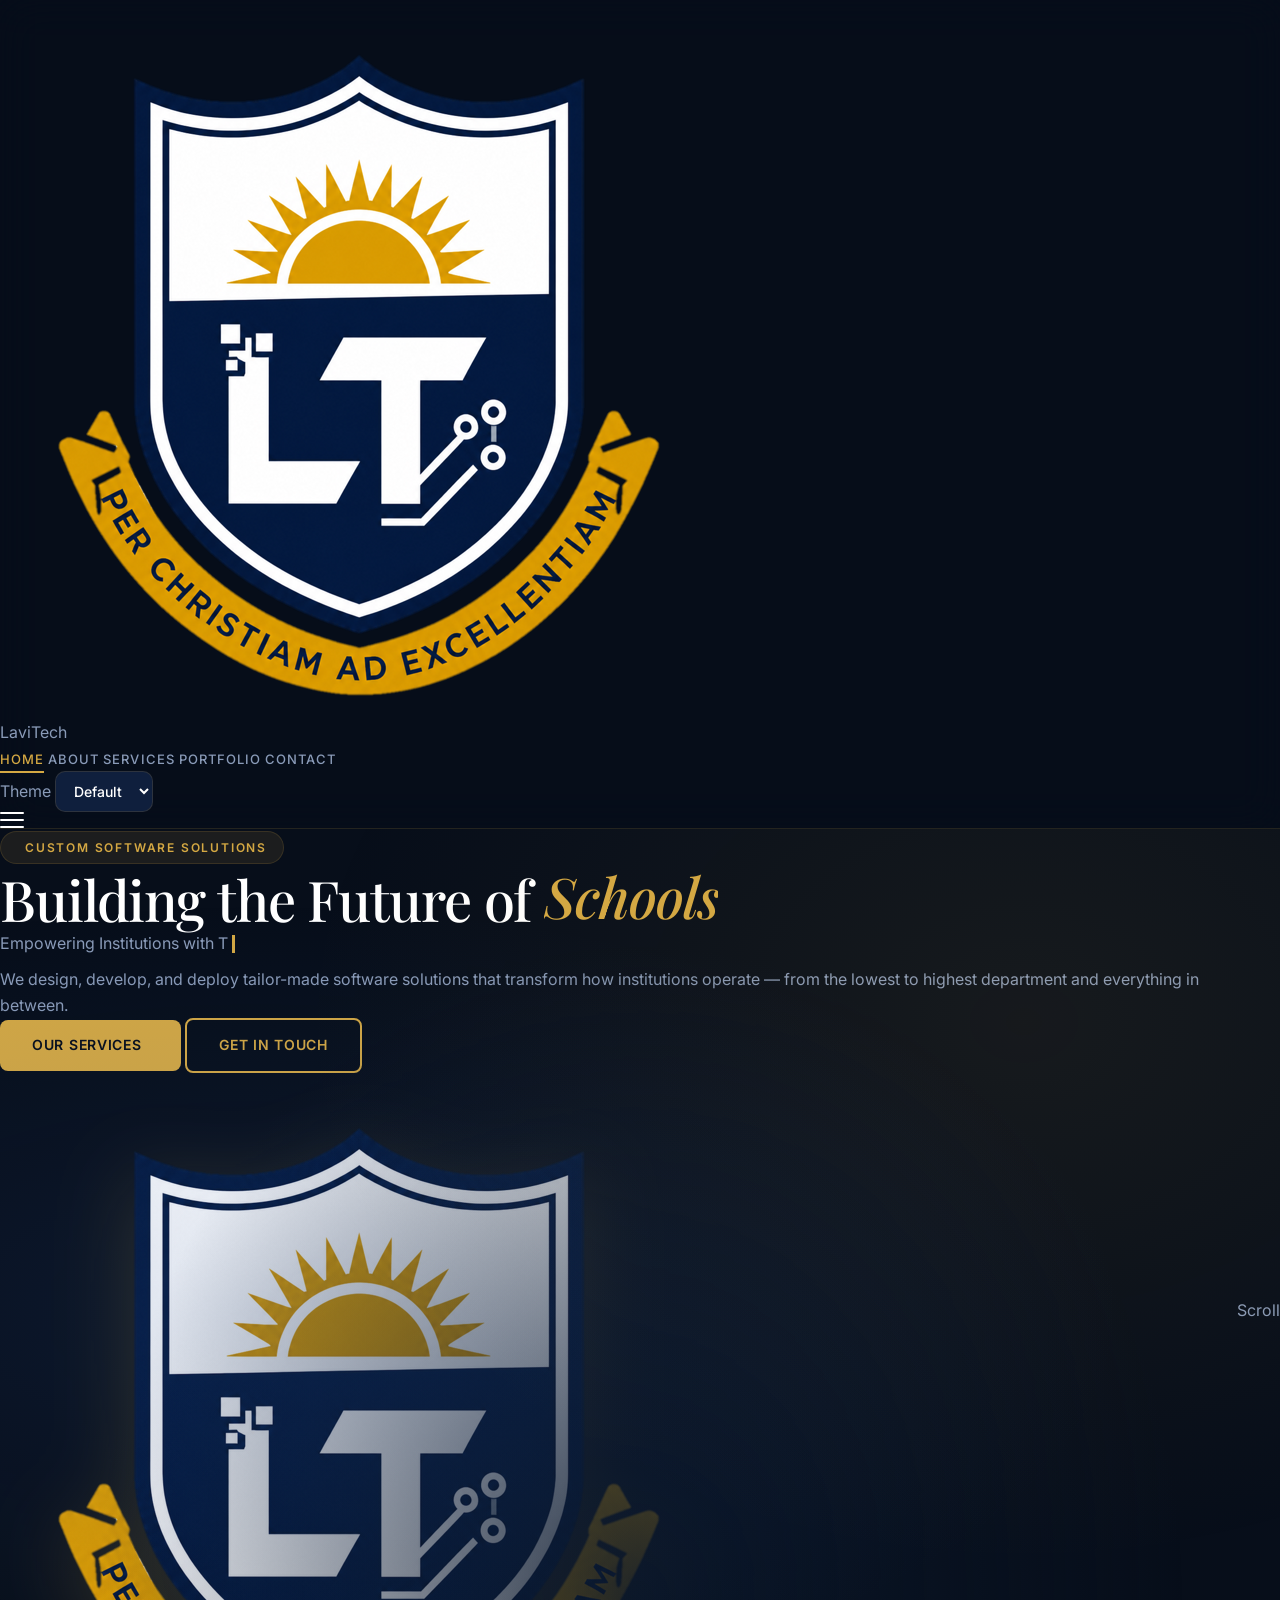
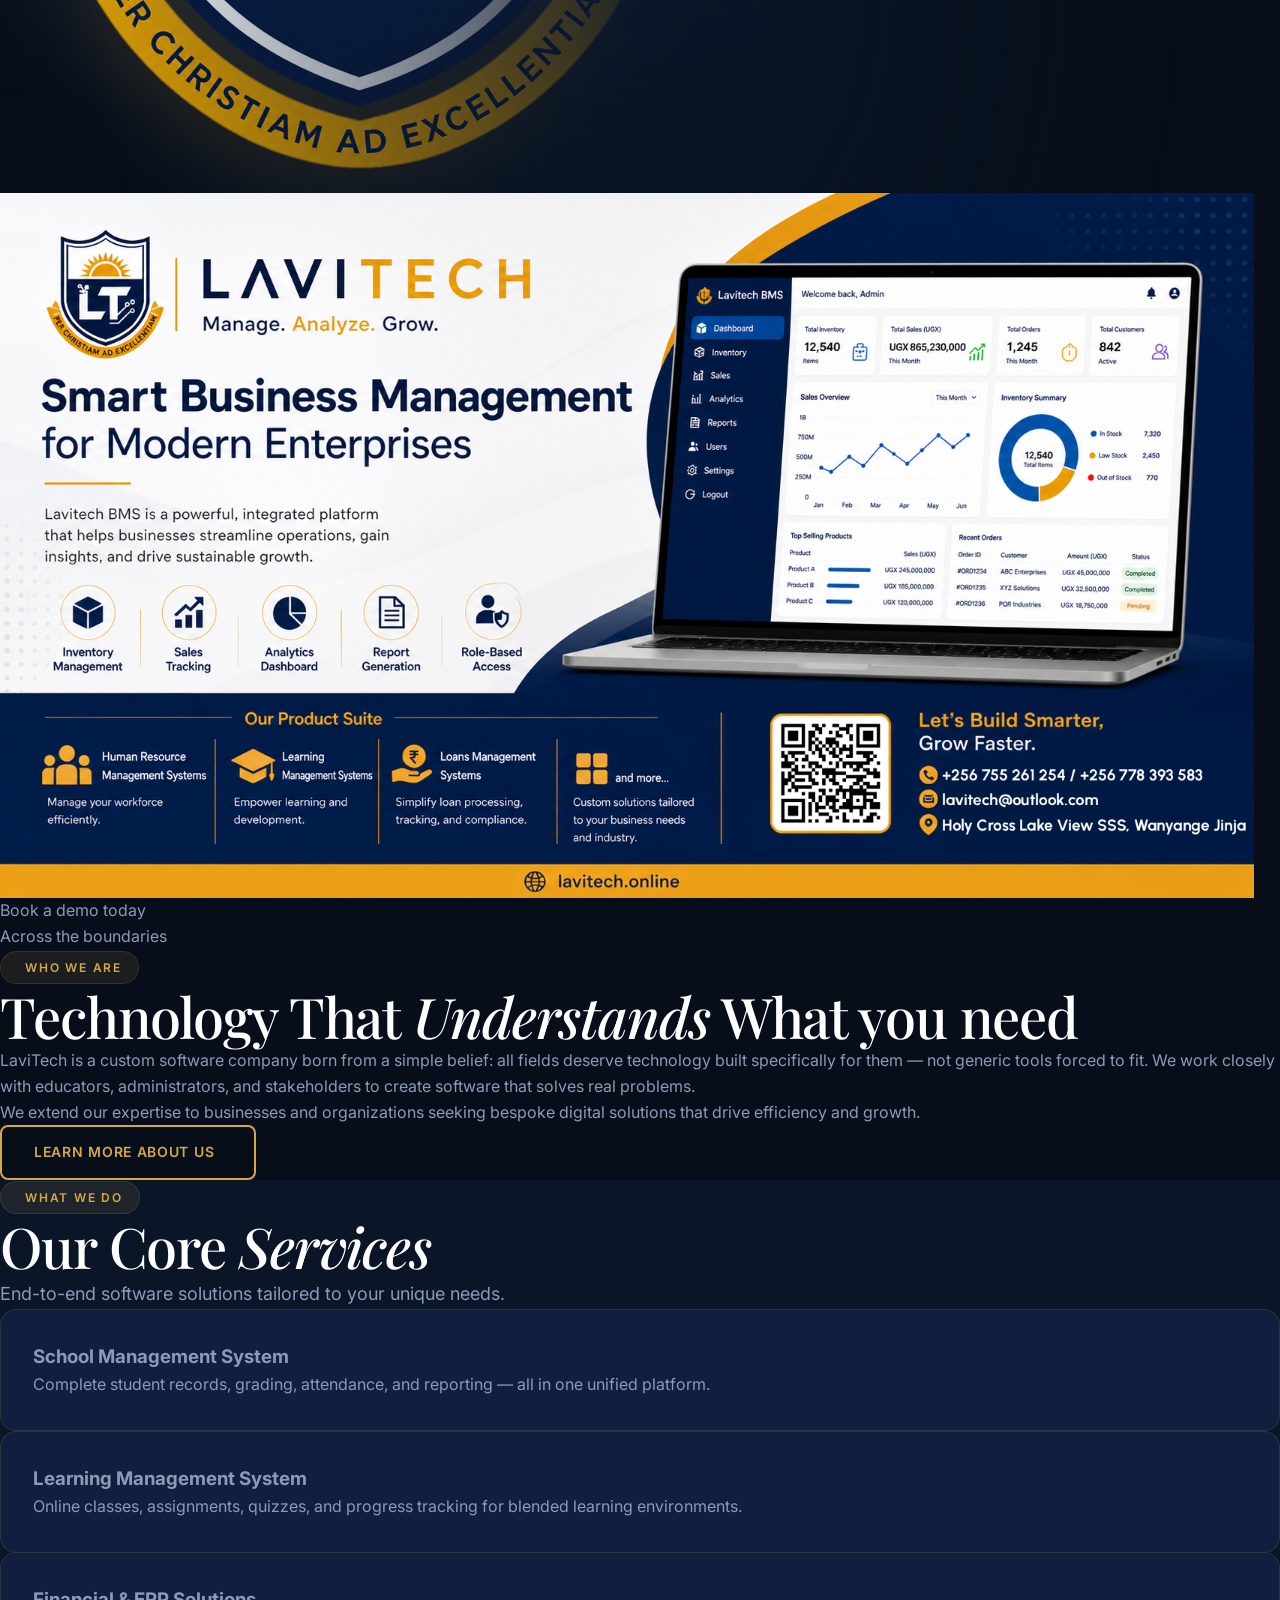
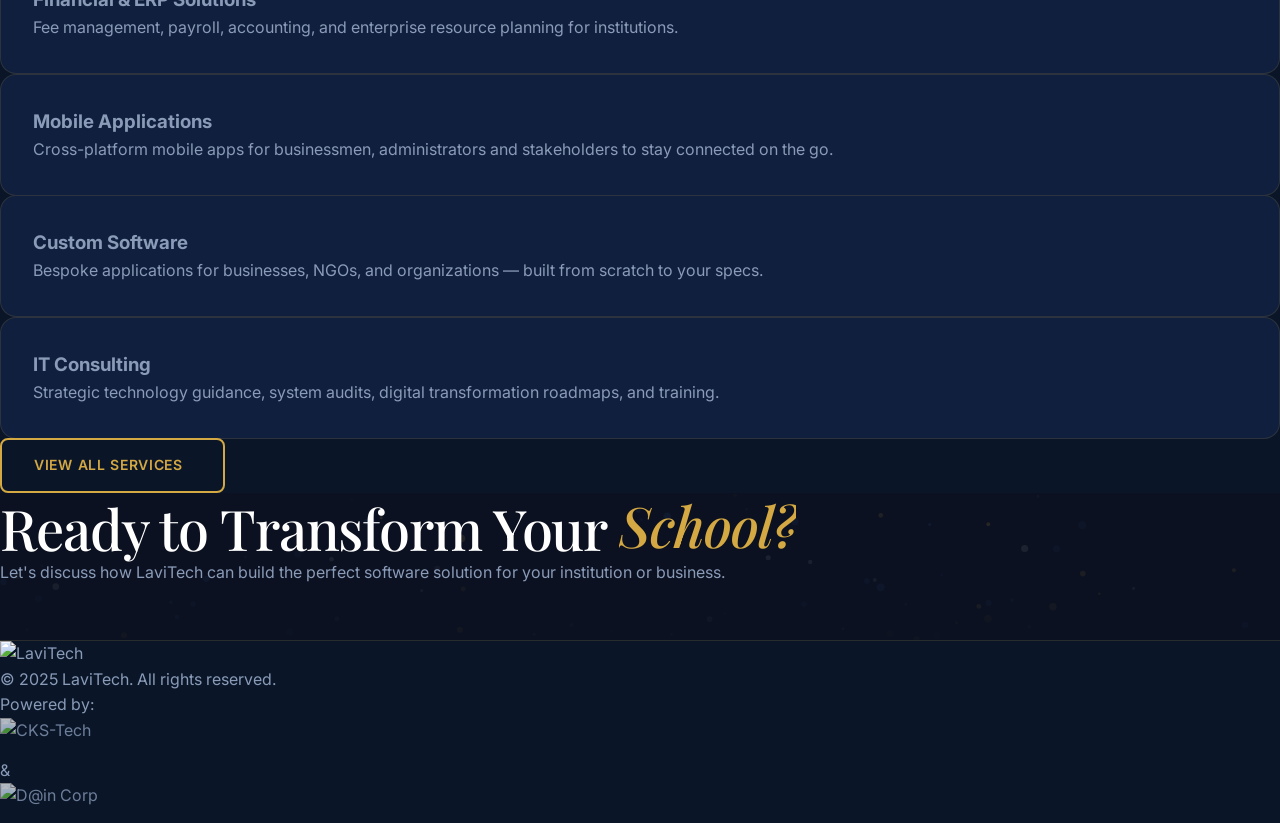
==== commit 943ace8b: "Update index.html" ====
--- a/index.html
+++ b/index.html
@@ -447,8 +447,8 @@
   <!-- UPDATED: Script for Animations -->
   <script>
     // 1. 3D Word Swipe Animation Logic (Preserved)
-    const words = ["Schools", "Businesses", "Hospitals", "NGOs", "Institutions"];
-    const ctaWords = ["School?", "Business?", "Hospital?", "NGO?", "Organization?"];
+    const words = ["Schools", "Businesses", "Hospitals", "NGOs", "Institutions, Supermarket"];
+    const ctaWords = ["School?", "Business?", "Hospital?", "NGO?", "Organization?, Supermarket?"];
     let index = 0;
     let ctaIndex = 0;
     const wordEl = document.getElementById("dynamic-word");
@@ -625,4 +625,4 @@
   </script>
   
 </body>
-</html>+</html>
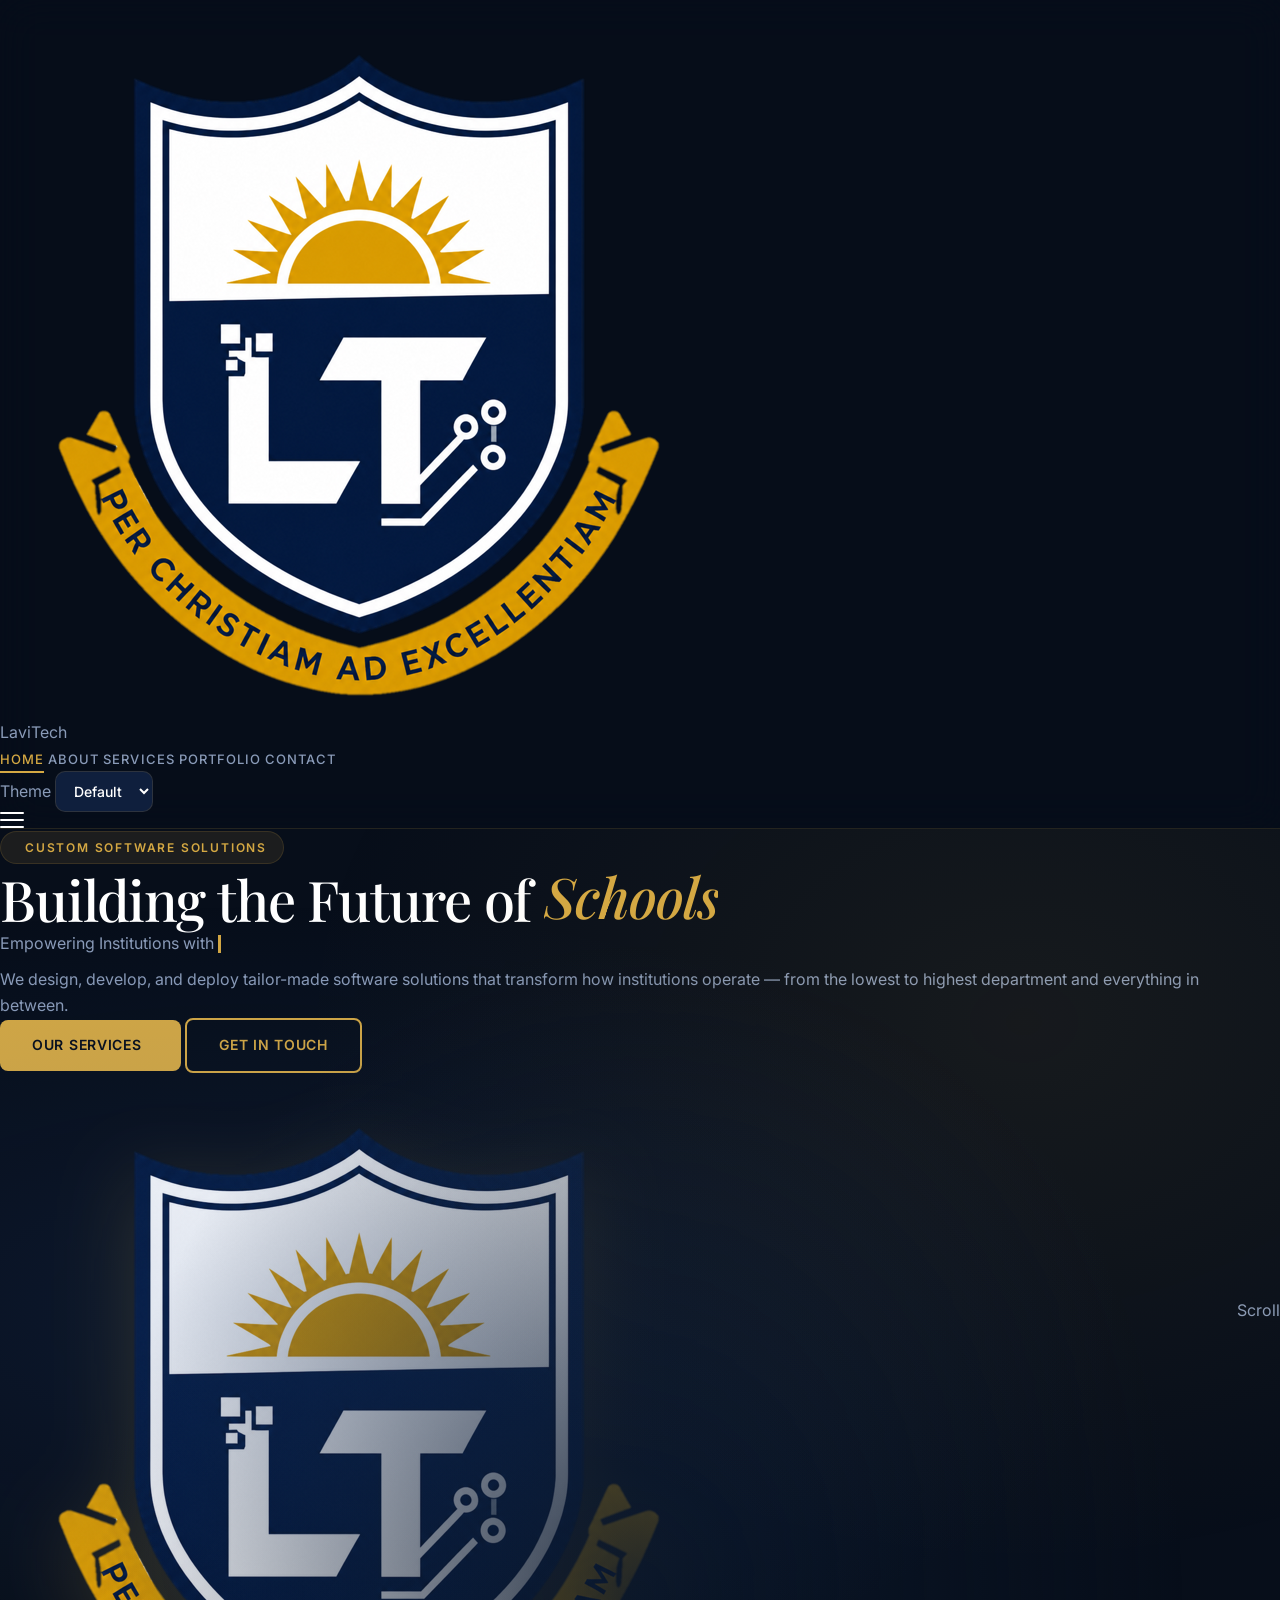
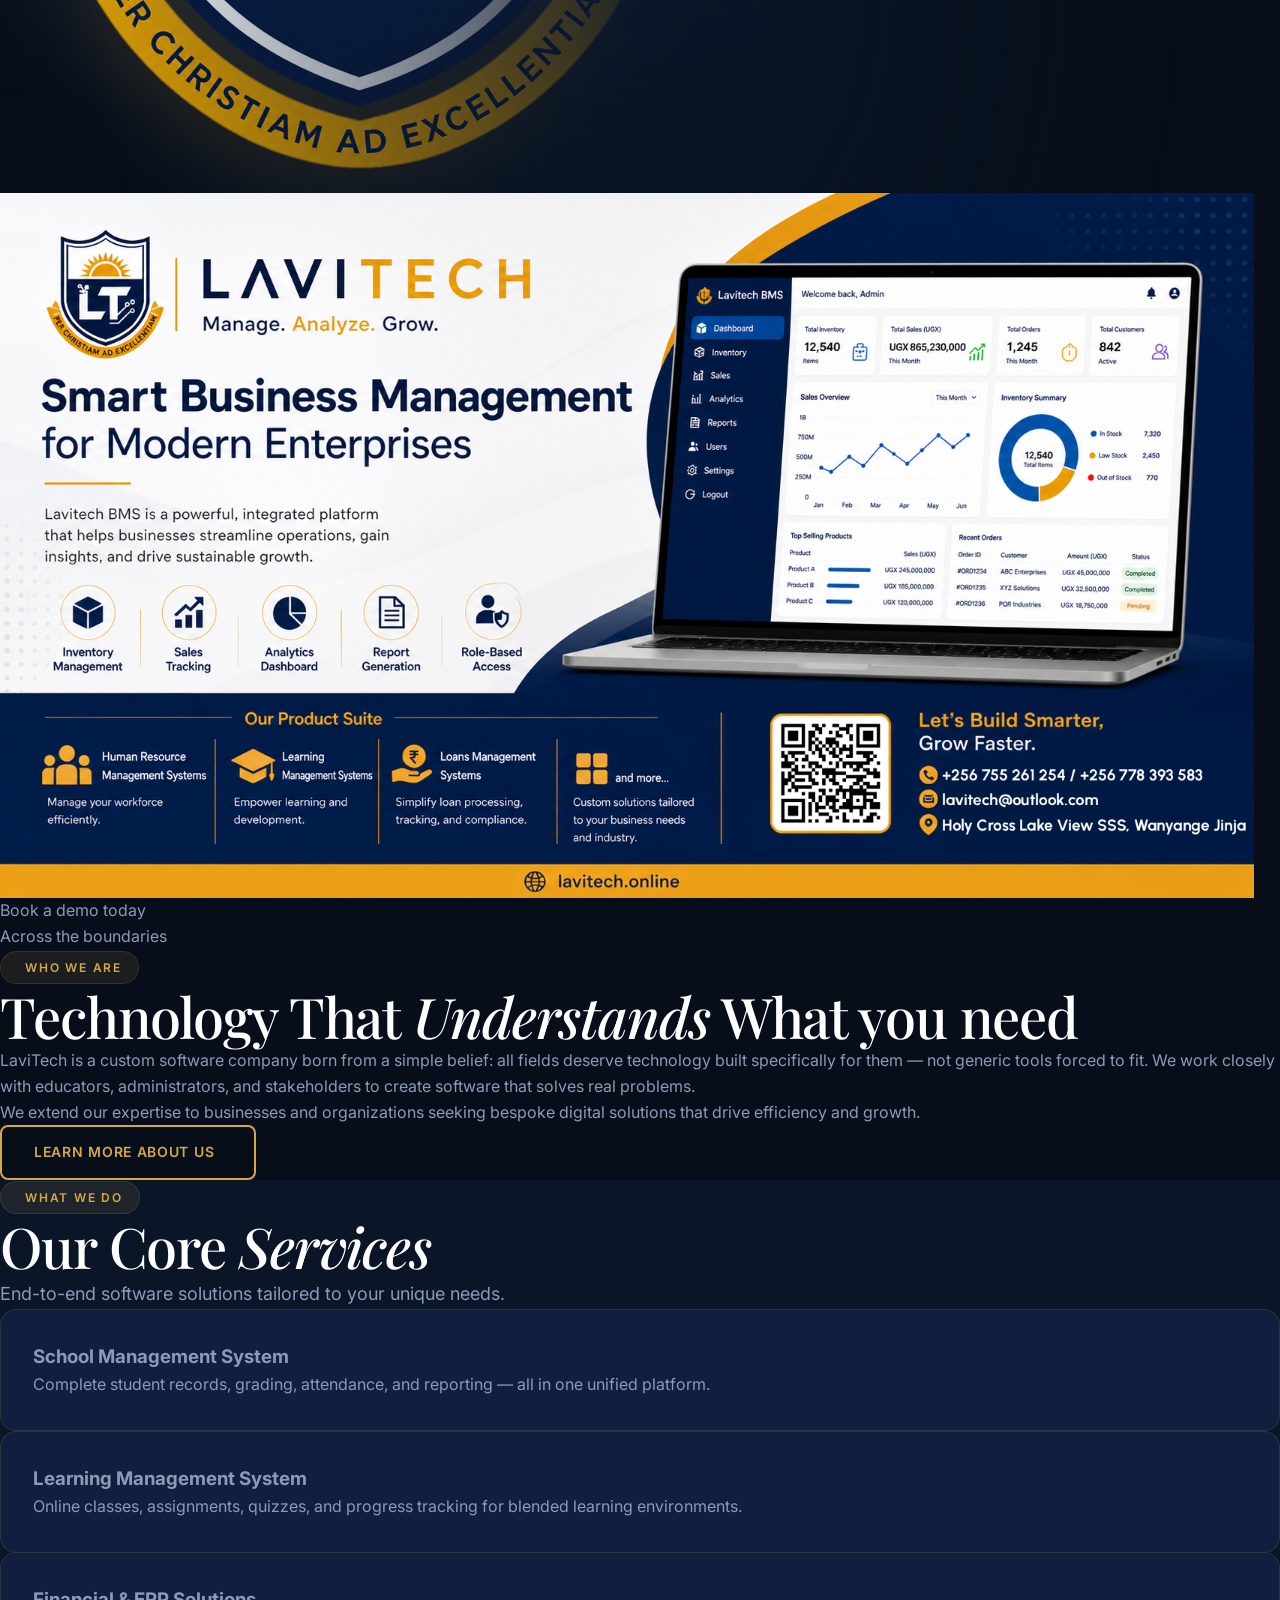
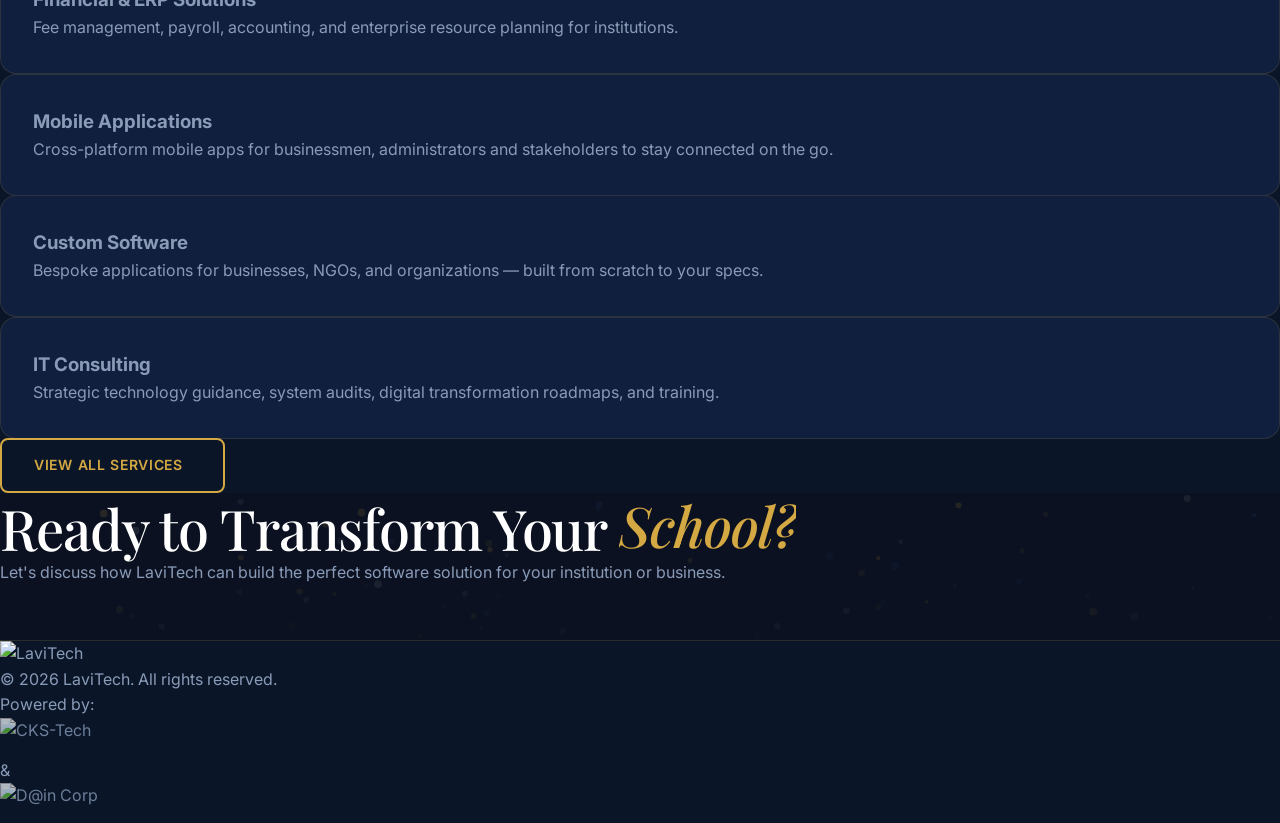
==== commit 2c7d02ca: "Update index.html" ====
--- a/index.html
+++ b/index.html
@@ -430,7 +430,7 @@
       <div class="flex flex-col md:flex-row items-center justify-between gap-6">
         <div class="flex items-center gap-3">
           <img src="https://z-cdn-media.chatglm.cn/files/9029702b-c927-4c48-9376-8bdad121d966.png?auth_key=1877895135-c94da010b8a84ee49d18d6f2d64744d9-0-881f1f0a33c6cf48a7242c39f0225626" alt="LaviTech" class="h-8 w-8 object-contain">
-          <span class="text-white text-sm">© 2025 LaviTech. All rights reserved.</span>
+          <span class="text-white text-sm">© <span id="current-year"></span> LaviTech. All rights reserved.</span>
         </div>
         <div class="flex items-center gap-3">
           <span class="text-[var(--text-muted)] text-xs uppercase tracking-widest">Powered by:</span>
@@ -622,6 +622,7 @@
     window.location.href = link;
   });
 });
+    document.getElementById('current-year').textContent = new Date().getFullYear();
   </script>
   
 </body>
